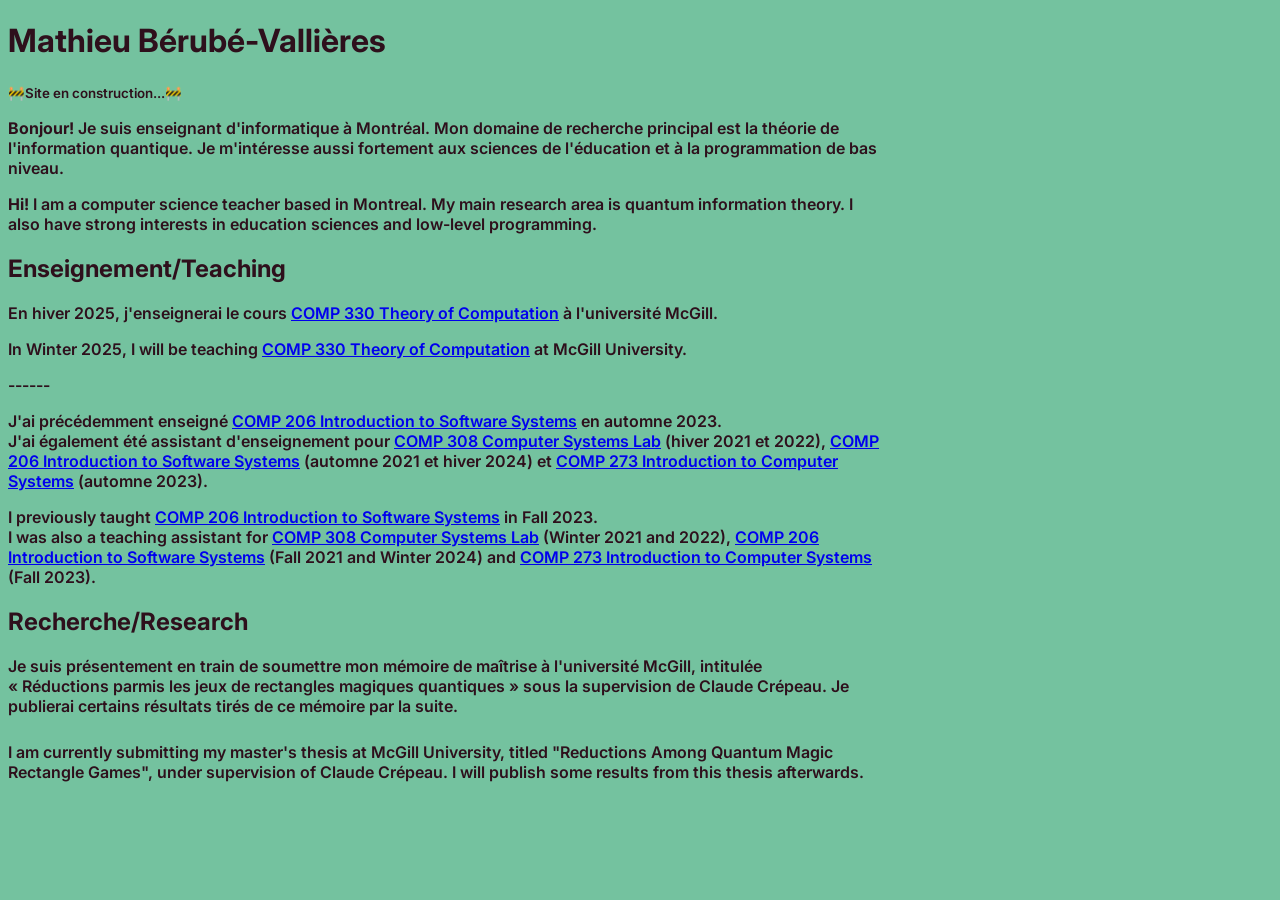
==== index.html @ a2986493 "Update index.html" ====
<!DOCTYPE html>
<html lang="fr">
<head>
	<meta charset="utf-8">
	<meta name="viewport" content="width=device-width, initial-scale=1">
	<title>Mathieu Bérubé-Vallières</title>

	<link rel="stylesheet" href="style.css">
	<link rel="preconnect" href="https://fonts.googleapis.com">
	<link rel="preconnect" href="https://fonts.gstatic.com" crossorigin>
	<link href="https://fonts.googleapis.com/css2?family=Inter:ital,opsz,wght@0,14..32,100..900;1,14..32,100..900&display=swap" rel="stylesheet">

	<meta name="description" content="Site personnel de Mathieu Bérubé-Vallières">

</head>
<body>
<main>
	<h1 class="title">Mathieu Bérubé-Vallières</h1>
	<p><small>🚧Site en construction...🚧</small></p>

	<p><strong>Bonjour!</strong> Je suis enseignant d'informatique à Montréal.
		Mon domaine de recherche principal est la théorie de l'information quantique.
		Je m'intéresse aussi fortement aux sciences de l'éducation et à la programmation de bas niveau.
	</p>

	<p> <strong>Hi!</strong>  I am a computer science teacher based in Montreal.
		My main research area is quantum information theory.
		I also have strong interests in education sciences and low-level programming.
	</p>

	<h2>Enseignement/Teaching</h2>
	<p>En hiver 2025, j'enseignerai le cours
		<a href="https://www.mcgill.ca/study/2024-2025/courses/comp-330">COMP 330 Theory of Computation</a>
		à l'université McGill.
	</p>
	<p>In Winter 2025, I will be teaching
		<a href="https://www.mcgill.ca/study/2024-2025/courses/comp-330">COMP 330 Theory of Computation</a>
		at McGill University.
	</p>
	<p>------</p>
	<p>J'ai précédemment enseigné
		<a href="https://www.mcgill.ca/study/2023-2024/courses/comp-206">COMP 206 Introduction to Software Systems</a>
		en automne 2023. <br> J'ai également été assistant d'enseignement pour
		<a href="https://www.mcgill.ca/study/2020-2021/courses/comp-308">COMP 308 Computer Systems Lab</a> (hiver 2021 et 2022),
		<a href="https://www.mcgill.ca/study/2021-2022/courses/comp-206">COMP 206 Introduction to Software Systems</a> (automne 2021 et hiver 2024)
		et <a href="https://www.mcgill.ca/study/2022-2023/courses/comp-273">COMP 273 Introduction to Computer Systems</a> (automne 2023).

	<p>I  previously taught
		<a href="https://www.mcgill.ca/study/2023-2024/courses/comp-206">COMP 206 Introduction to Software Systems</a>
		in Fall 2023. <br>  I was also a teaching assistant for
		<a href="https://www.mcgill.ca/study/2020-2021/courses/comp-308">COMP 308 Computer Systems Lab</a> (Winter 2021 and 2022),
		<a href="https://www.mcgill.ca/study/2021-2022/courses/comp-206">COMP 206 Introduction to Software Systems</a> (Fall 2021 and Winter 2024)
		and <a href="https://www.mcgill.ca/study/2022-2023/courses/comp-273">COMP 273 Introduction to Computer Systems</a> (Fall 2023).

	<h2>Recherche/Research</h2>
	<p>Je suis présentement en train de soumettre mon mémoire de maîtrise à l'université McGill, intitulée <br> « Réductions parmis les jeux de rectangles magiques quantiques » 
		sous la supervision de Claude Crépeau. Je publierai certains résultats tirés de ce mémoire par la suite.</p>
	<p style="padding-top:10px">I am currently submitting my master's thesis at McGill University, titled "Reductions Among Quantum Magic
Rectangle Games", under supervision of Claude Crépeau. I will publish some results from this thesis afterwards. </p>
</main>
</body>
</html>
<!-- Copyright (C) 2024  Mathieu Bérubé-Vallières -->
<!-- This website is open source, licensed under the GNU General Public License v3.0 -->
<!-- License: https://github.com/mathieuberube/mathieubv.com/blob/main/LICENSE -->
---- style.css ----
body {
    background-color: #74C29F;
    color: #2e101c;
    font-family: Inter  ;
    font-size: 16px;
    font-weight: 600;
    max-width: 80ch;
}
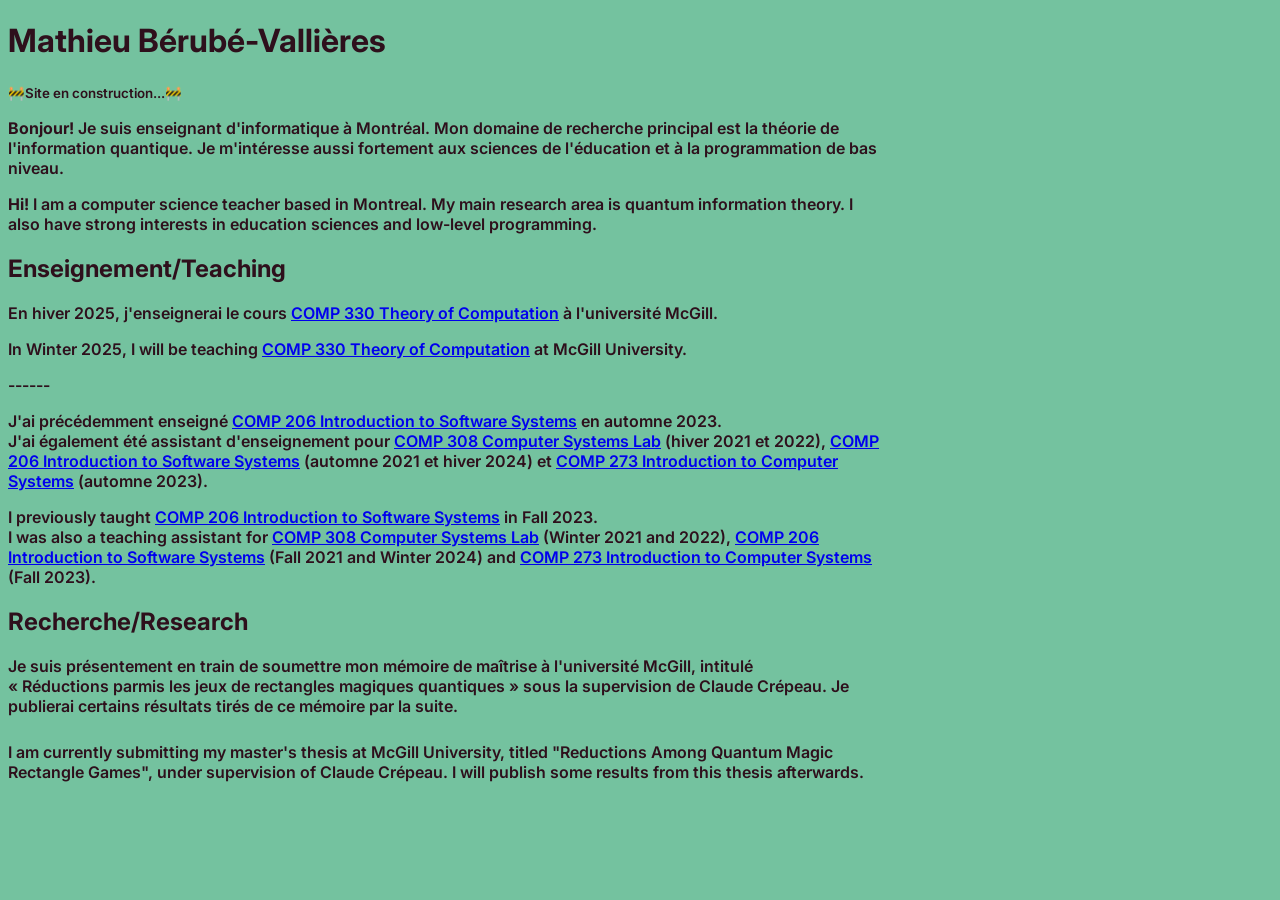
==== commit 9961aea8: "faute" ====
--- a/index.html
+++ b/index.html
@@ -53,7 +53,7 @@
 		and <a href="https://www.mcgill.ca/study/2022-2023/courses/comp-273">COMP 273 Introduction to Computer Systems</a> (Fall 2023).
 
 	<h2>Recherche/Research</h2>
-	<p>Je suis présentement en train de soumettre mon mémoire de maîtrise à l'université McGill, intitulée <br> « Réductions parmis les jeux de rectangles magiques quantiques » 
+	<p>Je suis présentement en train de soumettre mon mémoire de maîtrise à l'université McGill, intitulé <br> « Réductions parmis les jeux de rectangles magiques quantiques » 
 		sous la supervision de Claude Crépeau. Je publierai certains résultats tirés de ce mémoire par la suite.</p>
 	<p style="padding-top:10px">I am currently submitting my master's thesis at McGill University, titled "Reductions Among Quantum Magic
 Rectangle Games", under supervision of Claude Crépeau. I will publish some results from this thesis afterwards. </p>
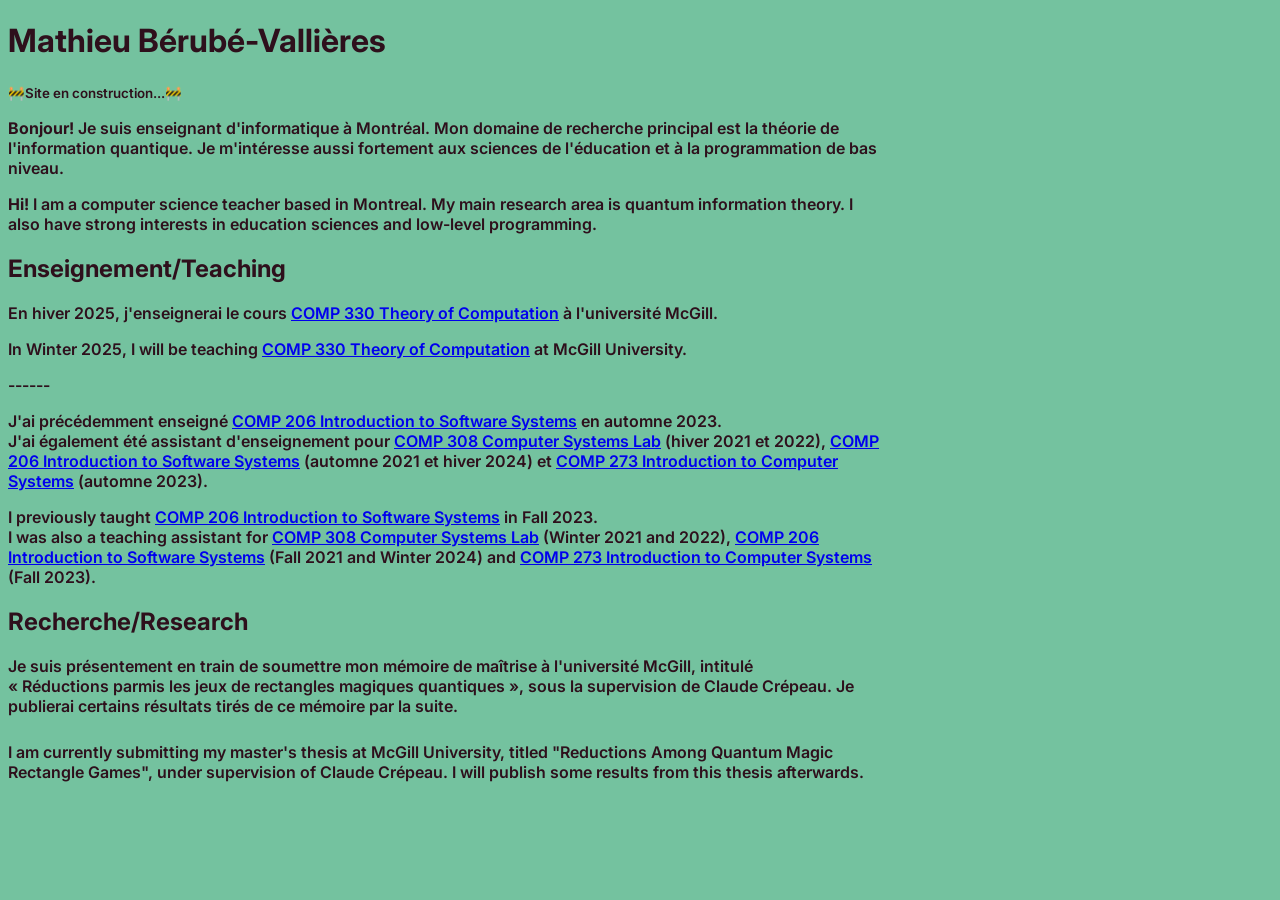
==== commit 729fd84d: "Virgule manquante" ====
--- a/index.html
+++ b/index.html
@@ -53,7 +53,7 @@
 		and <a href="https://www.mcgill.ca/study/2022-2023/courses/comp-273">COMP 273 Introduction to Computer Systems</a> (Fall 2023).
 
 	<h2>Recherche/Research</h2>
-	<p>Je suis présentement en train de soumettre mon mémoire de maîtrise à l'université McGill, intitulé <br> « Réductions parmis les jeux de rectangles magiques quantiques » 
+	<p>Je suis présentement en train de soumettre mon mémoire de maîtrise à l'université McGill, intitulé <br> « Réductions parmis les jeux de rectangles magiques quantiques », 
 		sous la supervision de Claude Crépeau. Je publierai certains résultats tirés de ce mémoire par la suite.</p>
 	<p style="padding-top:10px">I am currently submitting my master's thesis at McGill University, titled "Reductions Among Quantum Magic
 Rectangle Games", under supervision of Claude Crépeau. I will publish some results from this thesis afterwards. </p>
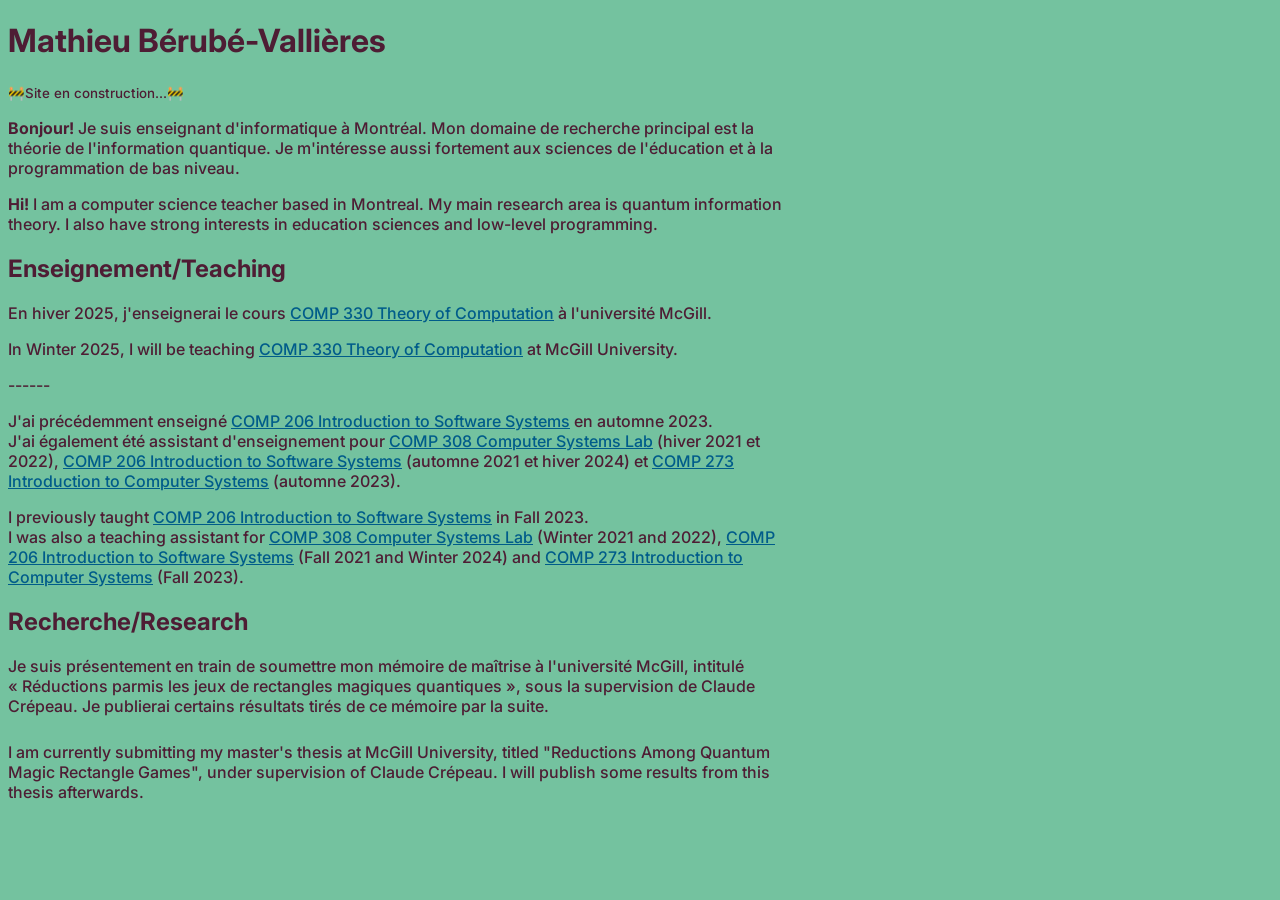
==== commit 42477d4c: "Add lang tags and forgot to close some <p>s" ====
--- a/index.html
+++ b/index.html
@@ -23,7 +23,7 @@
 		Je m'intéresse aussi fortement aux sciences de l'éducation et à la programmation de bas niveau.
 	</p>
 
-	<p> <strong>Hi!</strong>  I am a computer science teacher based in Montreal.
+	<p lang="en"><strong>Hi!</strong>  I am a computer science teacher based in Montreal.
 		My main research area is quantum information theory.
 		I also have strong interests in education sciences and low-level programming.
 	</p>
@@ -33,7 +33,7 @@
 		<a href="https://www.mcgill.ca/study/2024-2025/courses/comp-330">COMP 330 Theory of Computation</a>
 		à l'université McGill.
 	</p>
-	<p>In Winter 2025, I will be teaching
+	<p lang="en">In Winter 2025, I will be teaching
 		<a href="https://www.mcgill.ca/study/2024-2025/courses/comp-330">COMP 330 Theory of Computation</a>
 		at McGill University.
 	</p>
@@ -44,19 +44,21 @@
 		<a href="https://www.mcgill.ca/study/2020-2021/courses/comp-308">COMP 308 Computer Systems Lab</a> (hiver 2021 et 2022),
 		<a href="https://www.mcgill.ca/study/2021-2022/courses/comp-206">COMP 206 Introduction to Software Systems</a> (automne 2021 et hiver 2024)
 		et <a href="https://www.mcgill.ca/study/2022-2023/courses/comp-273">COMP 273 Introduction to Computer Systems</a> (automne 2023).
+	</p>
 
-	<p>I  previously taught
+	<p lang="en">I  previously taught
 		<a href="https://www.mcgill.ca/study/2023-2024/courses/comp-206">COMP 206 Introduction to Software Systems</a>
 		in Fall 2023. <br>  I was also a teaching assistant for
 		<a href="https://www.mcgill.ca/study/2020-2021/courses/comp-308">COMP 308 Computer Systems Lab</a> (Winter 2021 and 2022),
 		<a href="https://www.mcgill.ca/study/2021-2022/courses/comp-206">COMP 206 Introduction to Software Systems</a> (Fall 2021 and Winter 2024)
 		and <a href="https://www.mcgill.ca/study/2022-2023/courses/comp-273">COMP 273 Introduction to Computer Systems</a> (Fall 2023).
+	</p>
 
 	<h2>Recherche/Research</h2>
 	<p>Je suis présentement en train de soumettre mon mémoire de maîtrise à l'université McGill, intitulé <br> « Réductions parmis les jeux de rectangles magiques quantiques », 
 		sous la supervision de Claude Crépeau. Je publierai certains résultats tirés de ce mémoire par la suite.</p>
-	<p style="padding-top:10px">I am currently submitting my master's thesis at McGill University, titled "Reductions Among Quantum Magic
-Rectangle Games", under supervision of Claude Crépeau. I will publish some results from this thesis afterwards. </p>
+	<p lang="en" style="padding-top:10px">I am currently submitting my master's thesis at McGill University, titled "Reductions Among Quantum Magic Rectangle Games", 
+		under supervision of Claude Crépeau. I will publish some results from this thesis afterwards. </p>
 </main>
 </body>
 </html>
--- a/style.css
+++ b/style.css
@@ -1,8 +1,15 @@
 body {
     background-color: #74C29F;
-    color: #2e101c;
+    color: #4E1D34;
     font-family: Inter  ;
     font-size: 16px;
-    font-weight: 600;
+    font-weight: 500;
     max-width: 80ch;
 }
+
+a:link {
+  color: #005C8A;
+}
+a:visited {
+  color: #005C8A;
+}
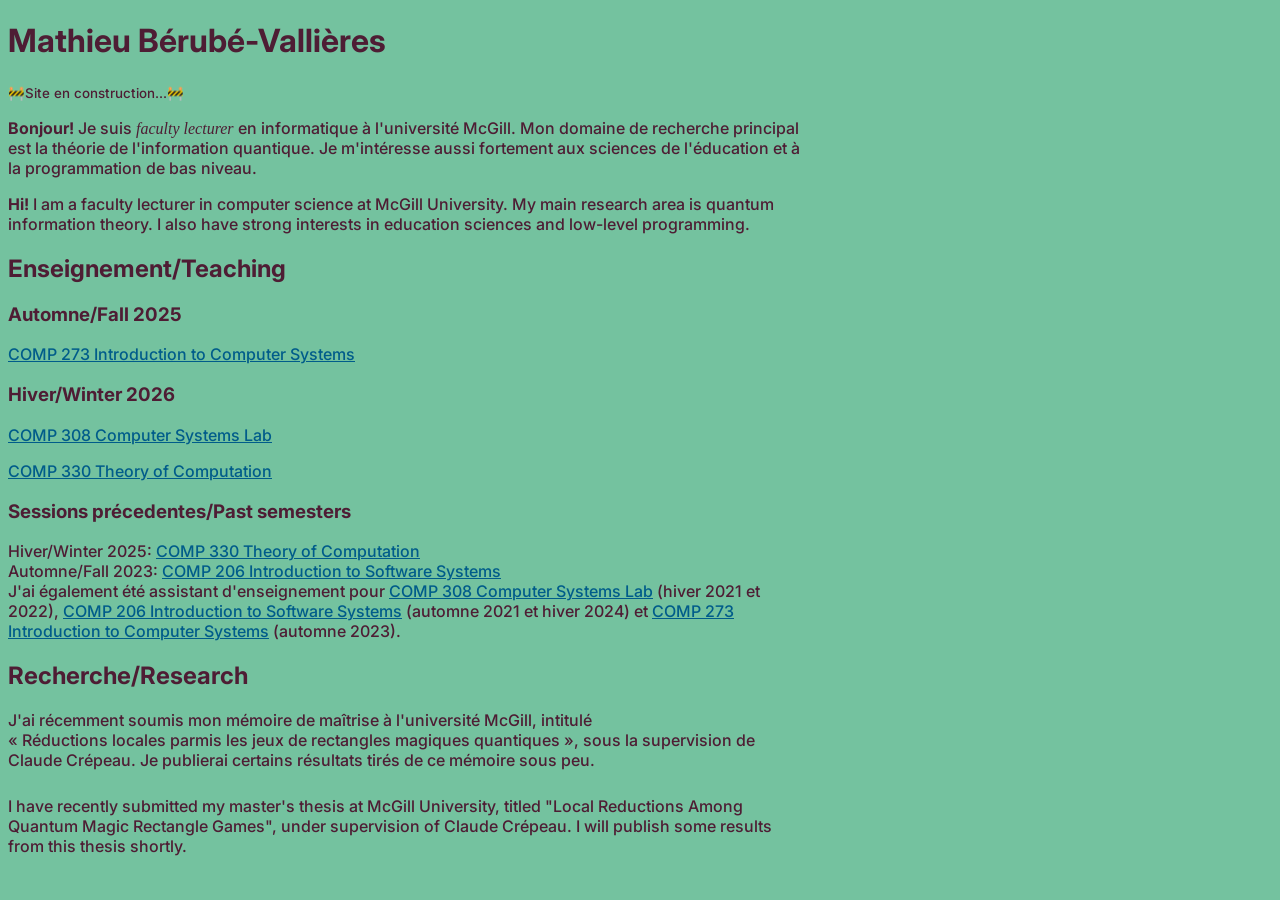
==== commit 5b19e4c9: "Update index.html" ====
--- a/index.html
+++ b/index.html
@@ -18,50 +18,42 @@
 	<h1 class="title">Mathieu Bérubé-Vallières</h1>
 	<p><small>🚧Site en construction...🚧</small></p>
 
-	<p><strong>Bonjour!</strong> Je suis enseignant d'informatique à Montréal.
+	<p><strong>Bonjour!</strong> Je suis <i>faculty lecturer</i> en informatique à l'université McGill.
 		Mon domaine de recherche principal est la théorie de l'information quantique.
 		Je m'intéresse aussi fortement aux sciences de l'éducation et à la programmation de bas niveau.
 	</p>
 
-	<p lang="en"><strong>Hi!</strong>  I am a computer science teacher based in Montreal.
+	<p lang="en"><strong>Hi!</strong>  I am a faculty lecturer in computer science at McGill University.
 		My main research area is quantum information theory.
 		I also have strong interests in education sciences and low-level programming.
 	</p>
 
 	<h2>Enseignement/Teaching</h2>
-	<p>En hiver 2025, j'enseignerai le cours
-		<a href="https://www.mcgill.ca/study/2024-2025/courses/comp-330">COMP 330 Theory of Computation</a>
-		à l'université McGill.
+	<h3>Automne/Fall 2025</h3>
+		<a href="https://coursecatalogue.mcgill.ca/courses/comp-273/">COMP 273 Introduction to Computer Systems</a>
 	</p>
-	<p lang="en">In Winter 2025, I will be teaching
-		<a href="https://www.mcgill.ca/study/2024-2025/courses/comp-330">COMP 330 Theory of Computation</a>
-		at McGill University.
+	<h3>Hiver/Winter 2026</h3>
+	<p><a href="https://coursecatalogue.mcgill.ca/courses/comp-308/">COMP 308 Computer Systems Lab</a>
 	</p>
-	<p>------</p>
-	<p>J'ai précédemment enseigné
-		<a href="https://www.mcgill.ca/study/2023-2024/courses/comp-206">COMP 206 Introduction to Software Systems</a>
-		en automne 2023. <br> J'ai également été assistant d'enseignement pour
+	<p>
+		<a href="https://coursecatalogue.mcgill.ca/courses/comp-330/">COMP 330 Theory of Computation</a>
+	</p>
+	<h3>Sessions précedentes/Past semesters</h3>
+	Hiver/Winter 2025: <a href="https://www.mcgill.ca/study/2024-2025/courses/comp-330">COMP 330 Theory of Computation</a>
+	</br>Automne/Fall 2023: <a href="https://www.mcgill.ca/study/2023-2024/courses/comp-206">COMP 206 Introduction to Software Systems</a>
+	</br> J'ai également été assistant d'enseignement pour
 		<a href="https://www.mcgill.ca/study/2020-2021/courses/comp-308">COMP 308 Computer Systems Lab</a> (hiver 2021 et 2022),
 		<a href="https://www.mcgill.ca/study/2021-2022/courses/comp-206">COMP 206 Introduction to Software Systems</a> (automne 2021 et hiver 2024)
 		et <a href="https://www.mcgill.ca/study/2022-2023/courses/comp-273">COMP 273 Introduction to Computer Systems</a> (automne 2023).
-	</p>
-
-	<p lang="en">I  previously taught
-		<a href="https://www.mcgill.ca/study/2023-2024/courses/comp-206">COMP 206 Introduction to Software Systems</a>
-		in Fall 2023. <br>  I was also a teaching assistant for
-		<a href="https://www.mcgill.ca/study/2020-2021/courses/comp-308">COMP 308 Computer Systems Lab</a> (Winter 2021 and 2022),
-		<a href="https://www.mcgill.ca/study/2021-2022/courses/comp-206">COMP 206 Introduction to Software Systems</a> (Fall 2021 and Winter 2024)
-		and <a href="https://www.mcgill.ca/study/2022-2023/courses/comp-273">COMP 273 Introduction to Computer Systems</a> (Fall 2023).
-	</p>
 
 	<h2>Recherche/Research</h2>
-	<p>Je suis présentement en train de soumettre mon mémoire de maîtrise à l'université McGill, intitulé <br> « Réductions parmis les jeux de rectangles magiques quantiques », 
-		sous la supervision de Claude Crépeau. Je publierai certains résultats tirés de ce mémoire par la suite.</p>
-	<p lang="en" style="padding-top:10px">I am currently submitting my master's thesis at McGill University, titled "Reductions Among Quantum Magic Rectangle Games", 
-		under supervision of Claude Crépeau. I will publish some results from this thesis afterwards. </p>
+	<p>J'ai récemment soumis mon mémoire de maîtrise à l'université McGill, intitulé <br> « Réductions locales parmis les jeux de rectangles magiques quantiques », 
+		sous la supervision de Claude Crépeau. Je publierai certains résultats tirés de ce mémoire sous peu.</p>
+	<p lang="en" style="padding-top:10px">I have recently submitted my master's thesis at McGill University, titled "Local Reductions Among Quantum Magic Rectangle Games", 
+		under supervision of Claude Crépeau. I will publish some results from this thesis shortly.</p>
 </main>
 </body>
 </html>
-<!-- Copyright (C) 2024  Mathieu Bérubé-Vallières -->
+<!-- Copyright (C) 2025  Mathieu Bérubé-Vallières -->
 <!-- This website is open source, licensed under the GNU General Public License v3.0 -->
 <!-- License: https://github.com/mathieuberube/mathieubv.com/blob/main/LICENSE -->
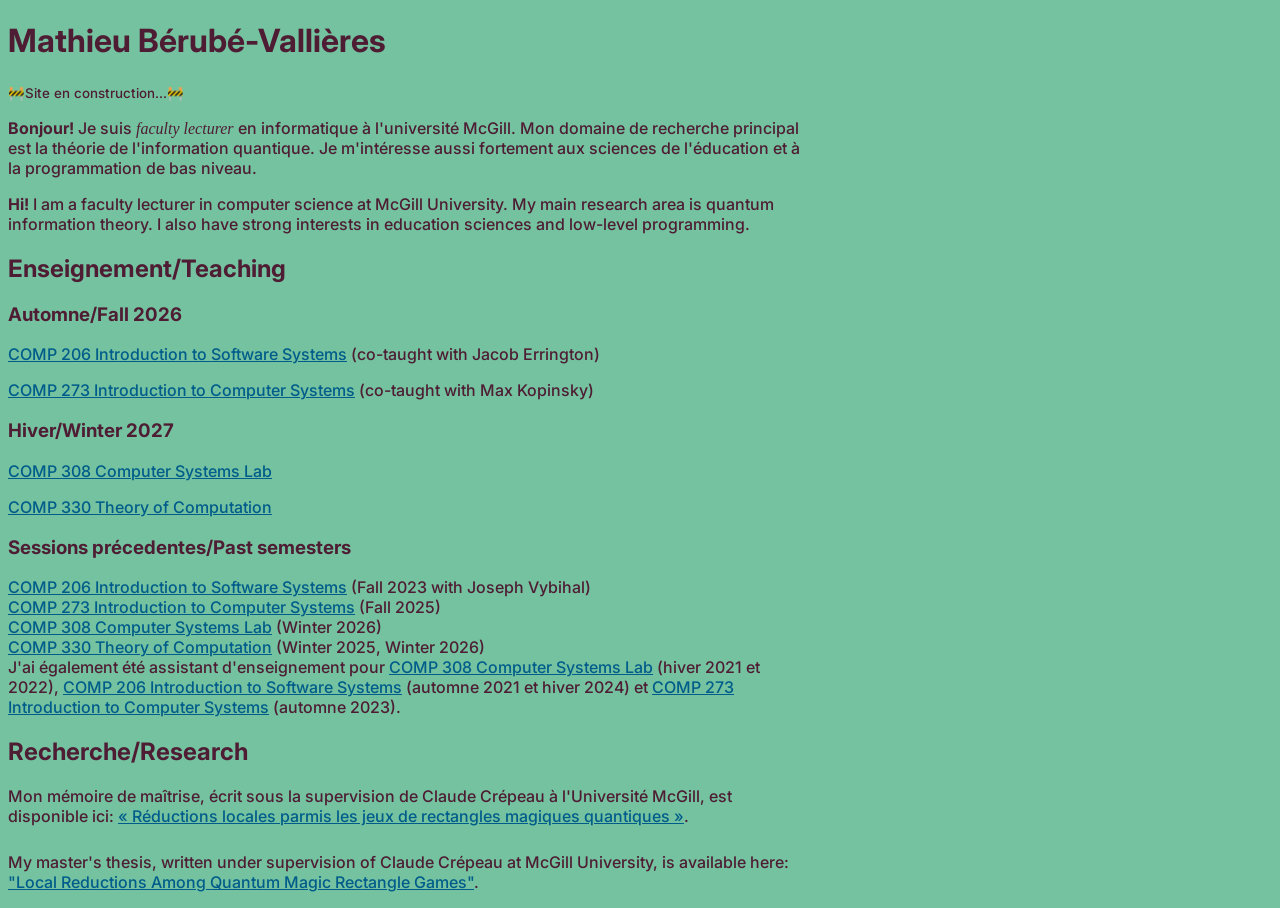
==== commit 1b5f5f52: "add 2026-2027 classes, rewording" ====
--- a/index.html
+++ b/index.html
@@ -29,28 +29,26 @@
 	</p>
 
 	<h2>Enseignement/Teaching</h2>
-	<h3>Automne/Fall 2025</h3>
-		<a href="https://coursecatalogue.mcgill.ca/courses/comp-273/">COMP 273 Introduction to Computer Systems</a>
-	</p>
-	<h3>Hiver/Winter 2026</h3>
-	<p><a href="https://coursecatalogue.mcgill.ca/courses/comp-308/">COMP 308 Computer Systems Lab</a>
-	</p>
-	<p>
-		<a href="https://coursecatalogue.mcgill.ca/courses/comp-330/">COMP 330 Theory of Computation</a>
-	</p>
+	<h3>Automne/Fall 2026</h3>
+	<p><a href="https://www.mcgill.ca/study/2023-2024/courses/comp-206">COMP 206 Introduction to Software Systems</a> (co-taught with Jacob Errington)</p>
+	<p><a href="https://coursecatalogue.mcgill.ca/courses/comp-273/">COMP 273 Introduction to Computer Systems</a> (co-taught with Max Kopinsky)</p>
+	<h3>Hiver/Winter 2027</h3>
+	<p><a href="https://coursecatalogue.mcgill.ca/courses/comp-308/">COMP 308 Computer Systems Lab</a></p>
+	<p><a href="https://coursecatalogue.mcgill.ca/courses/comp-330/">COMP 330 Theory of Computation</a></p>
 	<h3>Sessions précedentes/Past semesters</h3>
-	Hiver/Winter 2025: <a href="https://www.mcgill.ca/study/2024-2025/courses/comp-330">COMP 330 Theory of Computation</a>
-	</br>Automne/Fall 2023: <a href="https://www.mcgill.ca/study/2023-2024/courses/comp-206">COMP 206 Introduction to Software Systems</a>
+	<a href="https://www.mcgill.ca/study/2023-2024/courses/comp-206">COMP 206 Introduction to Software Systems</a> (Fall 2023 with Joseph Vybihal)
+	</br><a href="https://coursecatalogue.mcgill.ca/courses/comp-273/">COMP 273 Introduction to Computer Systems</a> (Fall 2025)
+	</br><a href="https://coursecatalogue.mcgill.ca/courses/comp-308/">COMP 308 Computer Systems Lab</a> (Winter 2026)
+	</br><a href="https://coursecatalogue.mcgill.ca/courses/comp-330/">COMP 330 Theory of Computation</a> (Winter 2025, Winter 2026)
+
 	</br> J'ai également été assistant d'enseignement pour
 		<a href="https://www.mcgill.ca/study/2020-2021/courses/comp-308">COMP 308 Computer Systems Lab</a> (hiver 2021 et 2022),
 		<a href="https://www.mcgill.ca/study/2021-2022/courses/comp-206">COMP 206 Introduction to Software Systems</a> (automne 2021 et hiver 2024)
 		et <a href="https://www.mcgill.ca/study/2022-2023/courses/comp-273">COMP 273 Introduction to Computer Systems</a> (automne 2023).
 
 	<h2>Recherche/Research</h2>
-	<p>J'ai récemment soumis mon mémoire de maîtrise à l'université McGill, intitulé <br> « Réductions locales parmis les jeux de rectangles magiques quantiques », 
-		sous la supervision de Claude Crépeau. Je publierai certains résultats tirés de ce mémoire sous peu.</p>
-	<p lang="en" style="padding-top:10px">I have recently submitted my master's thesis at McGill University, titled "Local Reductions Among Quantum Magic Rectangle Games", 
-		under supervision of Claude Crépeau. I will publish some results from this thesis shortly.</p>
+	<p>Mon mémoire de maîtrise, écrit sous la supervision de Claude Crépeau à l'Université McGill, est disponible ici: <a href="https://escholarship.mcgill.ca/concern/theses/tb09jc13v">« Réductions locales parmis les jeux de rectangles magiques quantiques »</a>.</p>
+	<p lang="en" style="padding-top:10px">My master's thesis, written under supervision of Claude Crépeau at McGill University, is available here:  <a href="https://escholarship.mcgill.ca/concern/theses/tb09jc13v">"Local Reductions Among Quantum Magic Rectangle Games"</a>.</p>
 </main>
 </body>
 </html>
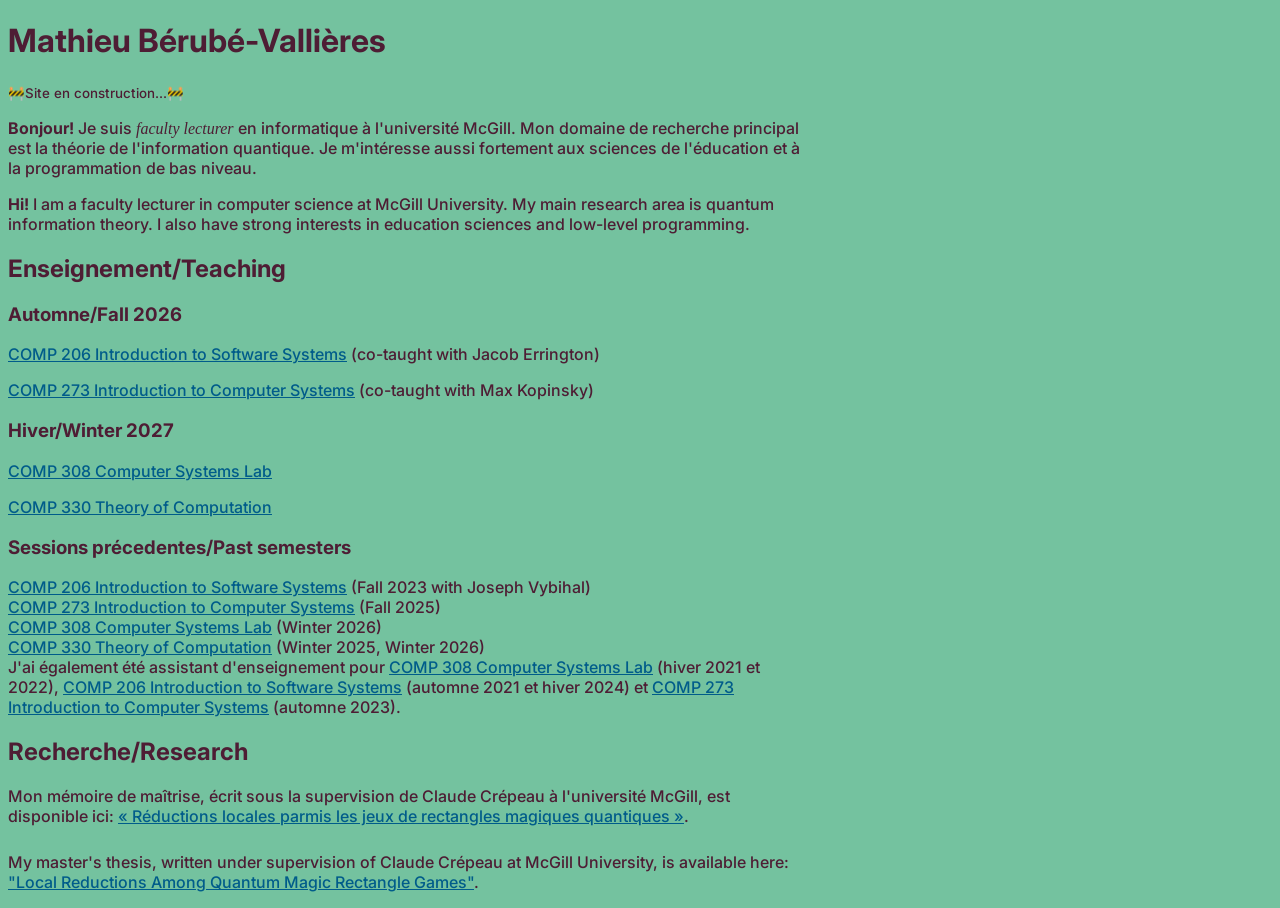
==== commit c564ccbc: "Update index.html" ====
--- a/index.html
+++ b/index.html
@@ -47,11 +47,11 @@
 		et <a href="https://www.mcgill.ca/study/2022-2023/courses/comp-273">COMP 273 Introduction to Computer Systems</a> (automne 2023).
 
 	<h2>Recherche/Research</h2>
-	<p>Mon mémoire de maîtrise, écrit sous la supervision de Claude Crépeau à l'Université McGill, est disponible ici: <a href="https://escholarship.mcgill.ca/concern/theses/tb09jc13v">« Réductions locales parmis les jeux de rectangles magiques quantiques »</a>.</p>
+	<p>Mon mémoire de maîtrise, écrit sous la supervision de Claude Crépeau à l'université McGill, est disponible ici: <a href="https://escholarship.mcgill.ca/concern/theses/tb09jc13v">« Réductions locales parmis les jeux de rectangles magiques quantiques »</a>.</p>
 	<p lang="en" style="padding-top:10px">My master's thesis, written under supervision of Claude Crépeau at McGill University, is available here:  <a href="https://escholarship.mcgill.ca/concern/theses/tb09jc13v">"Local Reductions Among Quantum Magic Rectangle Games"</a>.</p>
 </main>
 </body>
 </html>
-<!-- Copyright (C) 2025  Mathieu Bérubé-Vallières -->
+<!-- Copyright (C) 2026  Mathieu Bérubé-Vallières -->
 <!-- This website is open source, licensed under the GNU General Public License v3.0 -->
 <!-- License: https://github.com/mathieuberube/mathieubv.com/blob/main/LICENSE -->
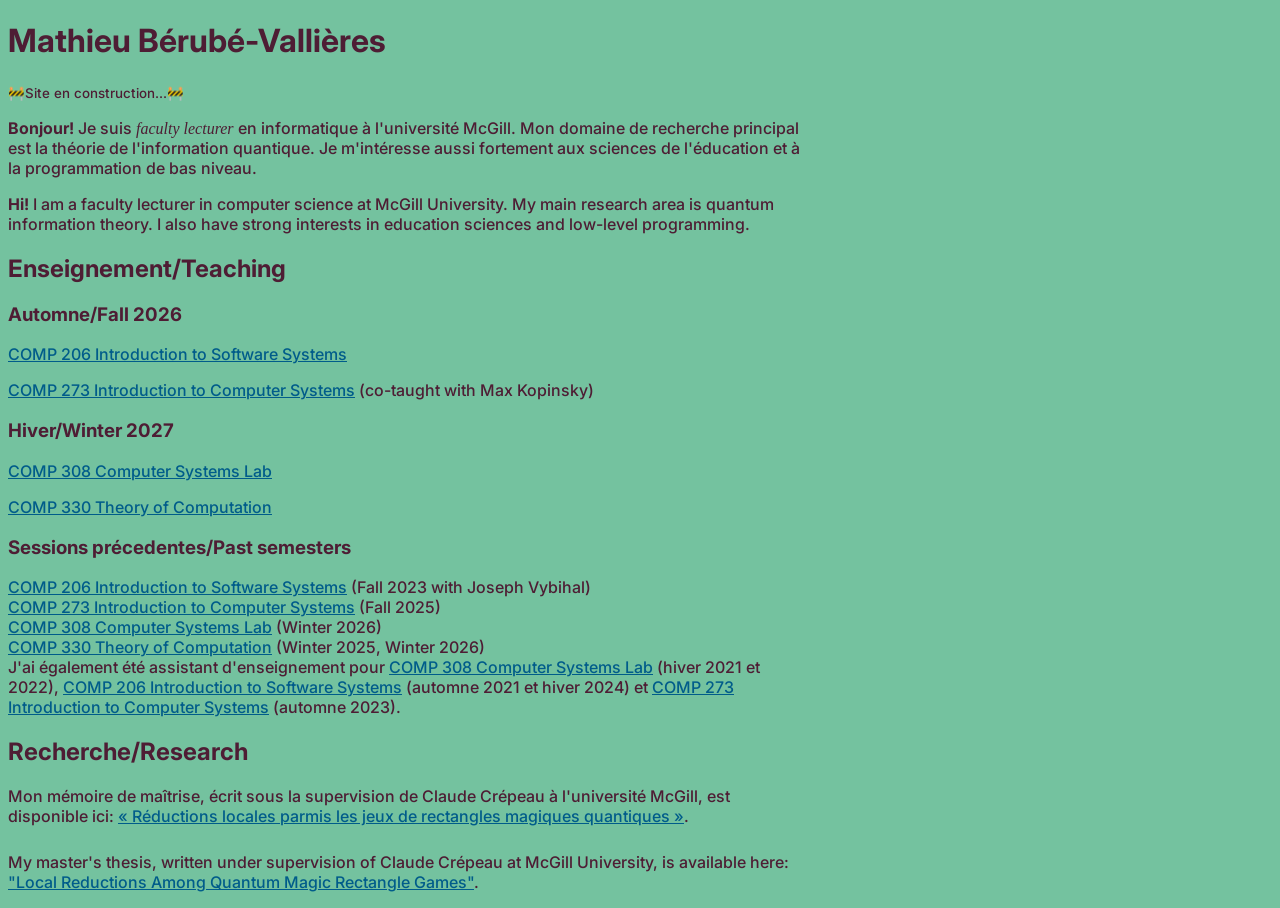
==== commit 477f1c51: "Update index.html" ====
--- a/index.html
+++ b/index.html
@@ -30,7 +30,7 @@
 
 	<h2>Enseignement/Teaching</h2>
 	<h3>Automne/Fall 2026</h3>
-	<p><a href="https://www.mcgill.ca/study/2023-2024/courses/comp-206">COMP 206 Introduction to Software Systems</a> (co-taught with Jacob Errington)</p>
+	<p><a href="https://www.mcgill.ca/study/2023-2024/courses/comp-206">COMP 206 Introduction to Software Systems</a></p>
 	<p><a href="https://coursecatalogue.mcgill.ca/courses/comp-273/">COMP 273 Introduction to Computer Systems</a> (co-taught with Max Kopinsky)</p>
 	<h3>Hiver/Winter 2027</h3>
 	<p><a href="https://coursecatalogue.mcgill.ca/courses/comp-308/">COMP 308 Computer Systems Lab</a></p>
